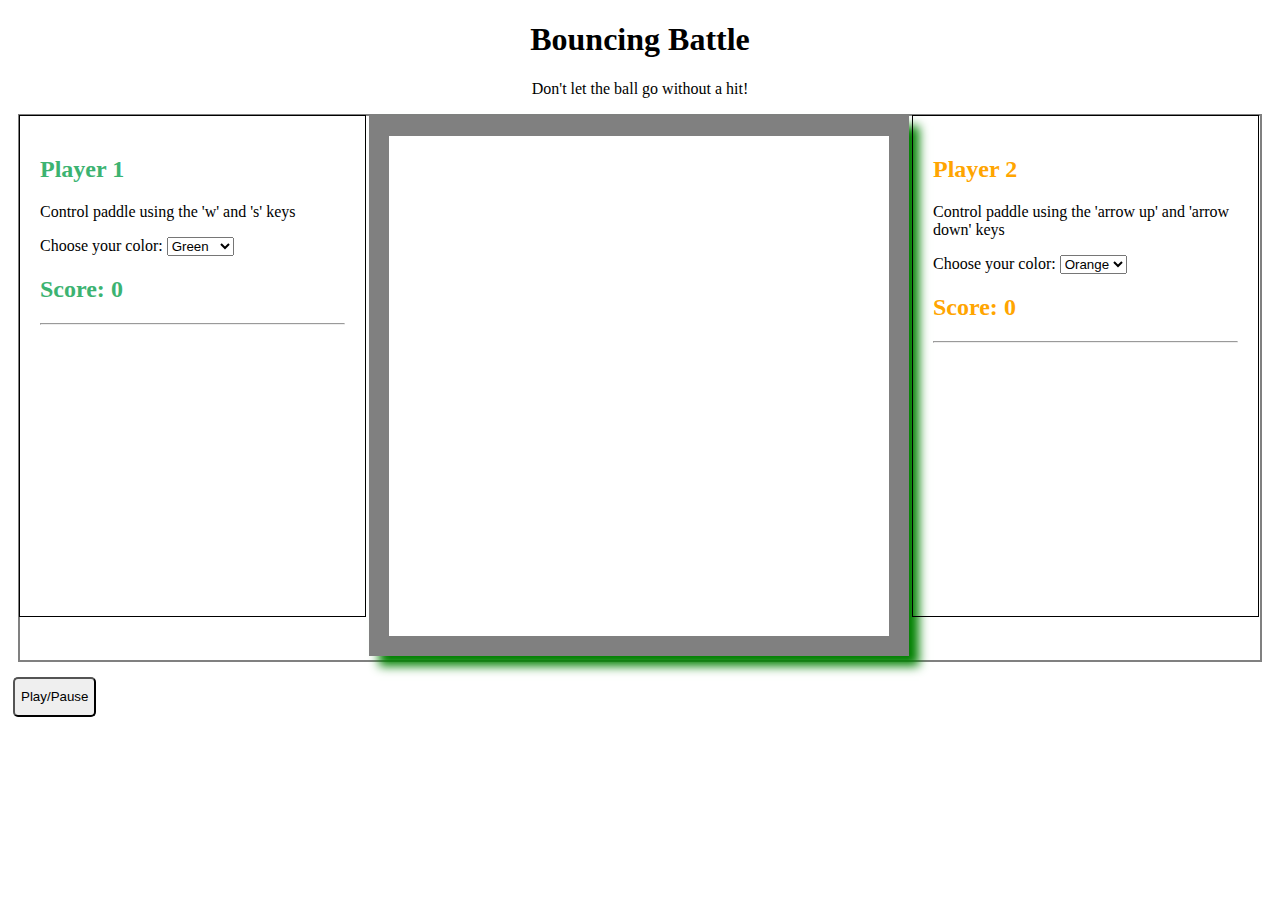
==== projects/Bouncing Battle/index.html @ dc201821 "add sound effect for player hitting ball" ====
<!DOCTYPE html>
<html lang="en"> 

<head>
  <title>Bouncing Battle</title>
  <meta charset="utf-8"/>
  <script src="js/script.js"></script>
  <link rel="stylesheet" href="css/style.css"> 
</head>

<body>
  <h1 class="center">Bouncing Battle</h1>
  <p class="center">Don't let the ball go without a hit!</p>
  <section id="gameSection">
  <div id="player1Div">
    <h2 class="p1Color">Player 1</h2>
    <p>Control paddle using the 'w' and 's' keys</p>
    <label for="paddle1ColorSelector">Choose your color:</label>
    <select id="paddle1ColorSelector">
      <option value="dodgerblue">Blue</option>
      <option value="mediumseagreen" selected>Green</option>
      <option value="violet">Purple</option>
      <option value="tomato">red</option>
      <option value="orange">Orange</option>
    </select>
    <h2 class="p1Color">Score: <span id="player1Score">0</span> </h2>
    <hr>
    <h1 class="p1Color" id="winStatus1"></h1>
  </div>
    <div id="canvasDiv">
      <canvas id="gameCanvas" width="500" height="500"></canvas>
    </div>
    
    <div id="player2Div">
      <h2 class="p2Color">Player 2</h2>
      <p>Control paddle using the 'arrow up' and 'arrow down' keys</p>
      <label for="paddle2ColorSelector">Choose your color:</label>
      <select id="paddle2ColorSelector">
        <option value="dodgerblue">Blue</option>
        <option value="mediumseagreen">Green</option>
        <option value="violet">Purple</option>
        <option value="tomato">red</option>
        <option value="orange" selected>Orange</option>
      </select>
      <h2 class="p2Color">Score: <span id="player2Score">0</span> </h2>
      <hr>
      <h1 class="p2Color" id="winStatus2"></h1>
    </div>
  </section>
  <section id="controlSection">
    <button id="playPauseButton">Play/Pause</button>
  </section>
  <audio id="gameOverSound" src="assets/gameOverSound.mp3"></audio>
  <audio id="obstacleSound" src="assets/obstacleSound.wav"></audio>
  <audio id="powerUpSound" src="assets/powerUpSound.wav"></audio>
  <audio id="player1Sound" src="assets/player1Sound.ogg"></audio>
  <audio id="player2Sound" src="assets/player2Sound.ogg"></audio>
</body>

</html>
---- projects/Bouncing Battle/css/style.css ----
#gameSection{
  border:2px solid grey;
  margin:10px;
}

.p1Color{
  color: mediumseagreen;
}

.p2Color{
  color: orange;
}

.center{
  text-align: center;
}

#player1Div, #player2Div {
  box-sizing:border-box;
  outline: 1px solid black;
  width: calc(50% - 275px);
  height: 500px;
  padding:20px;
}

canvas{
  border:20px solid grey;
  box-shadow: 10px 10px 10px green;
}

#canvasDiv, #player1Div, #player2Div{
  display: inline-block;
  vertical-align: top;
}

button{
  width: auto;
  height: 40px;
  border-radius: 5px;
  margin: 5px;
}

button:hover{
  background-color:green ;
}

button:active{
  color:white ;
}
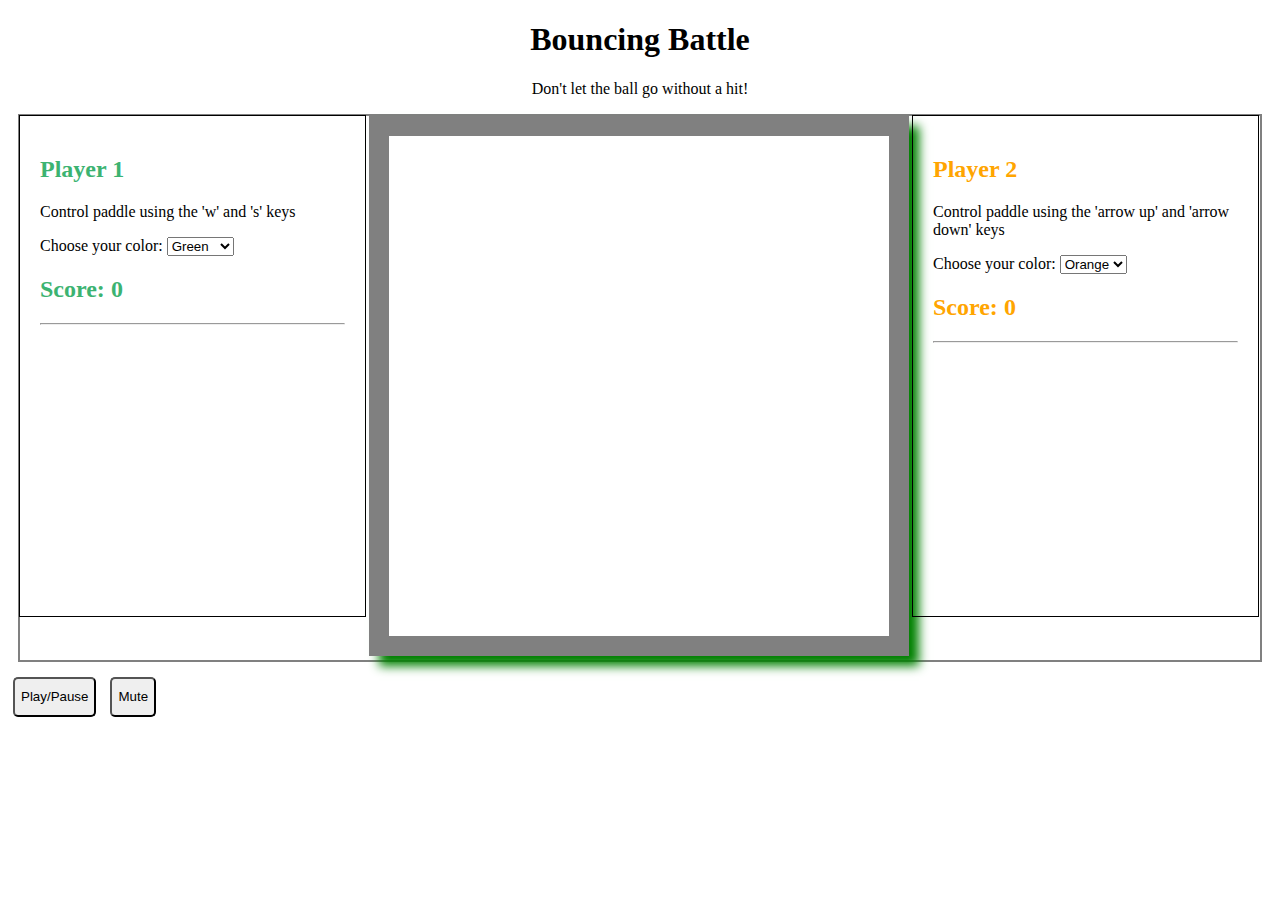
==== commit 9dc7da81: "change implementation of background music auto replay" ====
--- a/projects/Bouncing Battle/index.html
+++ b/projects/Bouncing Battle/index.html
@@ -11,22 +11,24 @@
 <body>
   <h1 class="center">Bouncing Battle</h1>
   <p class="center">Don't let the ball go without a hit!</p>
+
   <section id="gameSection">
-  <div id="player1Div">
-    <h2 class="p1Color">Player 1</h2>
-    <p>Control paddle using the 'w' and 's' keys</p>
-    <label for="paddle1ColorSelector">Choose your color:</label>
-    <select id="paddle1ColorSelector">
-      <option value="dodgerblue">Blue</option>
-      <option value="mediumseagreen" selected>Green</option>
-      <option value="violet">Purple</option>
-      <option value="tomato">red</option>
-      <option value="orange">Orange</option>
-    </select>
-    <h2 class="p1Color">Score: <span id="player1Score">0</span> </h2>
-    <hr>
-    <h1 class="p1Color" id="winStatus1"></h1>
-  </div>
+    <div id="player1Div">
+      <h2 class="p1Color">Player 1</h2>
+      <p>Control paddle using the 'w' and 's' keys</p>
+      <label for="paddle1ColorSelector">Choose your color:</label>
+      <select id="paddle1ColorSelector">
+        <option value="dodgerblue">Blue</option>
+        <option value="mediumseagreen" selected>Green</option>
+        <option value="violet">Purple</option>
+        <option value="tomato">red</option>
+        <option value="orange">Orange</option>
+      </select>
+      <h2 class="p1Color">Score: <span id="player1Score">0</span> </h2>
+      <hr>
+      <h1 class="p1Color" id="winStatus1"></h1>
+    </div>
+
     <div id="canvasDiv">
       <canvas id="gameCanvas" width="500" height="500"></canvas>
     </div>
@@ -47,14 +49,21 @@
       <h1 class="p2Color" id="winStatus2"></h1>
     </div>
   </section>
-  <section id="controlSection">
+
+  <section>
     <button id="playPauseButton">Play/Pause</button>
+    <button id="muteButton">Mute</button>
   </section>
-  <audio id="gameOverSound" src="assets/gameOverSound.mp3"></audio>
-  <audio id="obstacleSound" src="assets/obstacleSound.wav"></audio>
-  <audio id="powerUpSound" src="assets/powerUpSound.wav"></audio>
-  <audio id="player1Sound" src="assets/player1Sound.ogg"></audio>
-  <audio id="player2Sound" src="assets/player2Sound.ogg"></audio>
+
+  <section>
+    <audio id="gameOverSound" src="assets/gameOverSound.mp3"></audio>
+    <audio id="obstacleSound" src="assets/obstacleSound.wav"></audio>
+    <audio id="powerUpSound" src="assets/powerUpSound.wav"></audio>
+    <audio id="player1Sound" src="assets/player1Sound.ogg"></audio>
+    <audio id="player2Sound" src="assets/player2Sound.ogg"></audio>
+    <audio id="missSound" src="assets/missSound.wav"></audio>
+    <audio id="backgroundMusic" src="assets/backgroundMusic.mp3" loop></audio>
+  </section>
 </body>
 
 </html>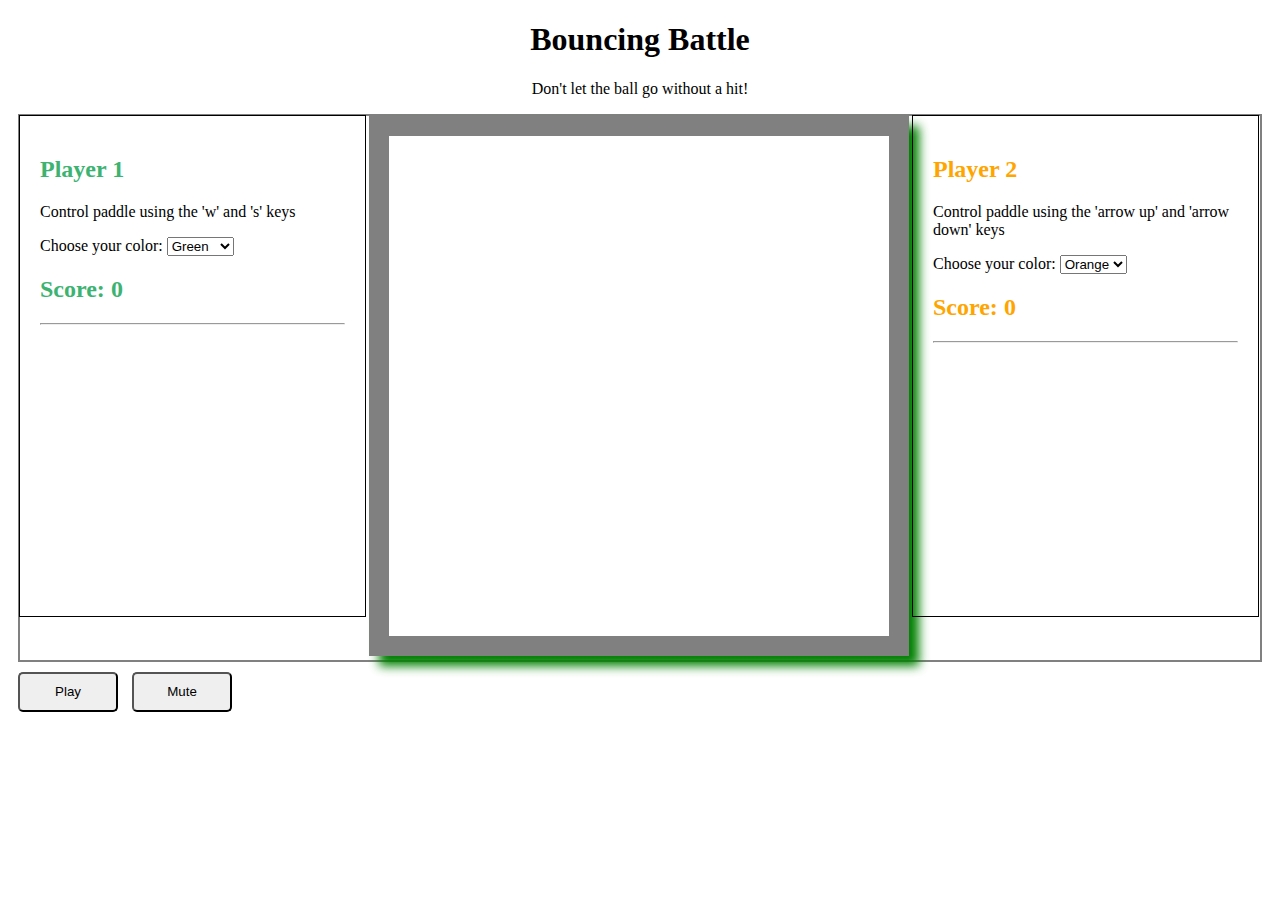
==== commit 3320909a: "Change implementation of play/pause button" ====
--- a/projects/Bouncing Battle/index.html
+++ b/projects/Bouncing Battle/index.html
@@ -51,7 +51,7 @@
   </section>
 
   <section>
-    <button id="playPauseButton">Play/Pause</button>
+    <button id="playPauseButton">Play</button>
     <button id="muteButton">Mute</button>
   </section>
 
@@ -59,8 +59,7 @@
     <audio id="gameOverSound" src="assets/gameOverSound.mp3"></audio>
     <audio id="obstacleSound" src="assets/obstacleSound.wav"></audio>
     <audio id="powerUpSound" src="assets/powerUpSound.wav"></audio>
-    <audio id="player1Sound" src="assets/player1Sound.ogg"></audio>
-    <audio id="player2Sound" src="assets/player2Sound.ogg"></audio>
+    <audio id="playerSound" src="assets/playerSound.mp3"></audio>
     <audio id="missSound" src="assets/missSound.wav"></audio>
     <audio id="backgroundMusic" src="assets/backgroundMusic.mp3" loop></audio>
   </section>
--- a/projects/Bouncing Battle/css/style.css
+++ b/projects/Bouncing Battle/css/style.css
@@ -34,10 +34,10 @@
 }
 
 button{
-  width: auto;
+  width: 100px;
   height: 40px;
   border-radius: 5px;
-  margin: 5px;
+  margin-left: 10px;
 }
 
 button:hover{
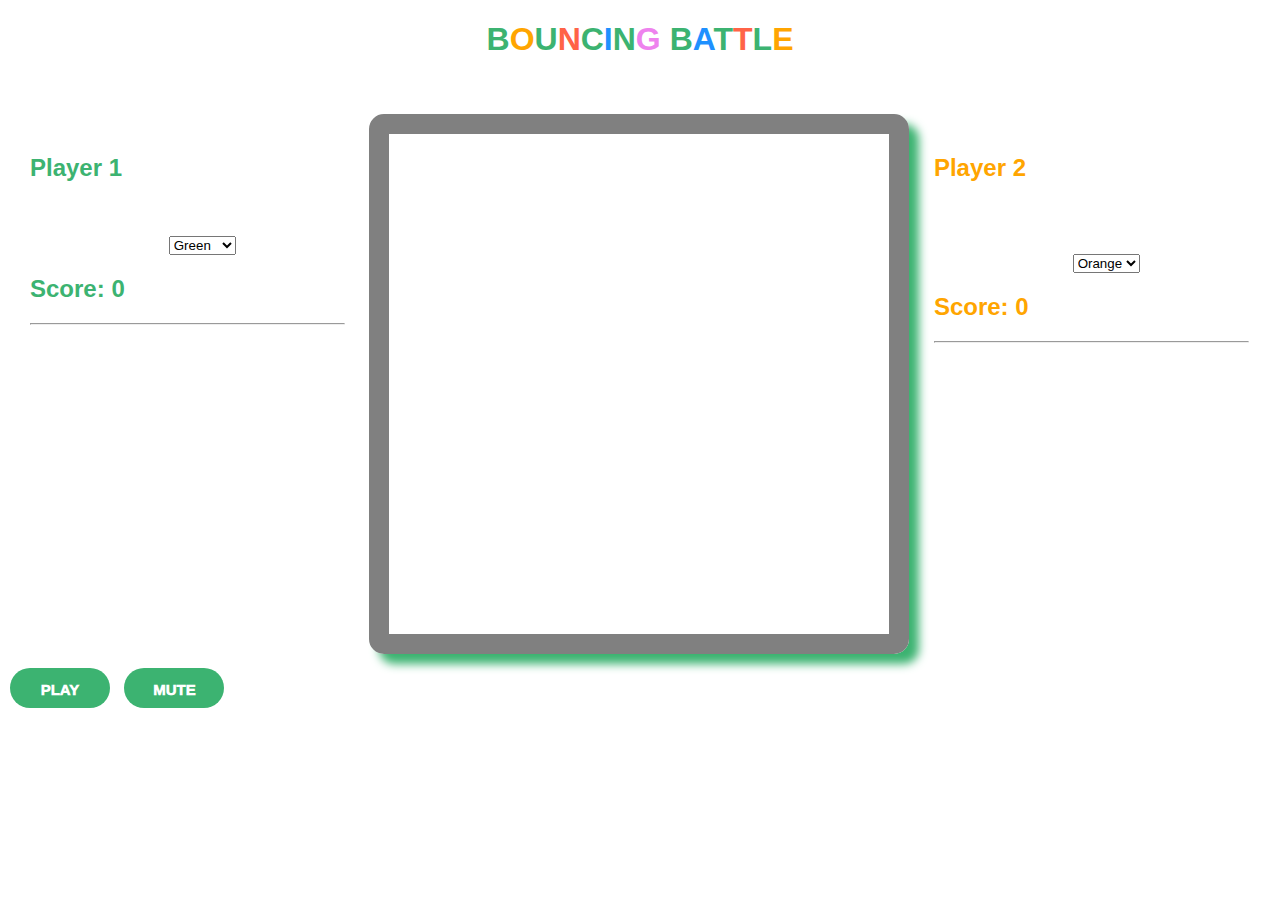
==== commit acce13fb: "add CSS styling" ====
--- a/projects/Bouncing Battle/index.html
+++ b/projects/Bouncing Battle/index.html
@@ -9,15 +9,15 @@
 </head>
 
 <body>
-  <h1 class="center">Bouncing Battle</h1>
+  <h1 class="center">B<span class=orange>O</span>U<span class=red>N</span>C<span class=blue>I</span>N<span class=purple>G </span>B<span class=blue>A</span>T<span class=red>T</span>L<span class=orange>E</span></h1>
   <p class="center">Don't let the ball go without a hit!</p>
 
   <section id="gameSection">
     <div id="player1Div">
       <h2 class="p1Color">Player 1</h2>
       <p>Control paddle using the 'w' and 's' keys</p>
-      <label for="paddle1ColorSelector">Choose your color:</label>
-      <select id="paddle1ColorSelector">
+      <label for="player1ColorSelector">Choose your color:</label>
+      <select id="player1ColorSelector">
         <option value="dodgerblue">Blue</option>
         <option value="mediumseagreen" selected>Green</option>
         <option value="violet">Purple</option>
@@ -36,8 +36,8 @@
     <div id="player2Div">
       <h2 class="p2Color">Player 2</h2>
       <p>Control paddle using the 'arrow up' and 'arrow down' keys</p>
-      <label for="paddle2ColorSelector">Choose your color:</label>
-      <select id="paddle2ColorSelector">
+      <label for="player2ColorSelector">Choose your color:</label>
+      <select id="player2ColorSelector">
         <option value="dodgerblue">Blue</option>
         <option value="mediumseagreen">Green</option>
         <option value="violet">Purple</option>
@@ -51,8 +51,8 @@
   </section>
 
   <section>
-    <button id="playPauseButton">Play</button>
-    <button id="muteButton">Mute</button>
+    <button id="playPauseButton">PLAY</button>
+    <button id="muteButton">MUTE</button>
   </section>
 
   <section>
--- a/projects/Bouncing Battle/css/style.css
+++ b/projects/Bouncing Battle/css/style.css
@@ -1,5 +1,4 @@
 #gameSection{
-  border:2px solid grey;
   margin:10px;
 }
 
@@ -17,7 +16,6 @@
 
 #player1Div, #player2Div {
   box-sizing:border-box;
-  outline: 1px solid black;
   width: calc(50% - 275px);
   height: 500px;
   padding:20px;
@@ -25,7 +23,9 @@
 
 canvas{
   border:20px solid grey;
-  box-shadow: 10px 10px 10px green;
+  border-radius: 15px;
+  box-shadow: 10px 10px 10px mediumseagreen;
+  background-color: transparent;
 }
 
 #canvasDiv, #player1Div, #player2Div{
@@ -36,14 +36,51 @@
 button{
   width: 100px;
   height: 40px;
-  border-radius: 5px;
+  border-radius: 20px;
   margin-left: 10px;
+  background-color:mediumseagreen;
+  color:white;
+  border: solid transparent;
+  cursor: pointer;
+  border-width:4px 0 0;
+  font-size: 15px;
+  font-weight: 1000;
 }
 
 button:hover{
-  background-color:green ;
+  background-color:mediumspringgreen;
+  color:green;
+  transform: scale(1.1) rotate(-2deg);
 }
 
 button:active{
-  color:white ;
+  border-width:0 0 4px;
 }
+
+body {
+  background-image: url('../assets/backgroundImage.jpg');
+  background-size: cover;
+  margin: 0;
+  color:white;
+  font-family: sans-serif;
+}
+
+h1{
+  color:mediumseagreen;
+}
+
+.orange{
+  color:orange;
+}
+
+.red{
+  color:tomato;
+}
+
+.blue{
+  color:dodgerblue;
+}
+
+.purple{
+  color:violet;
+}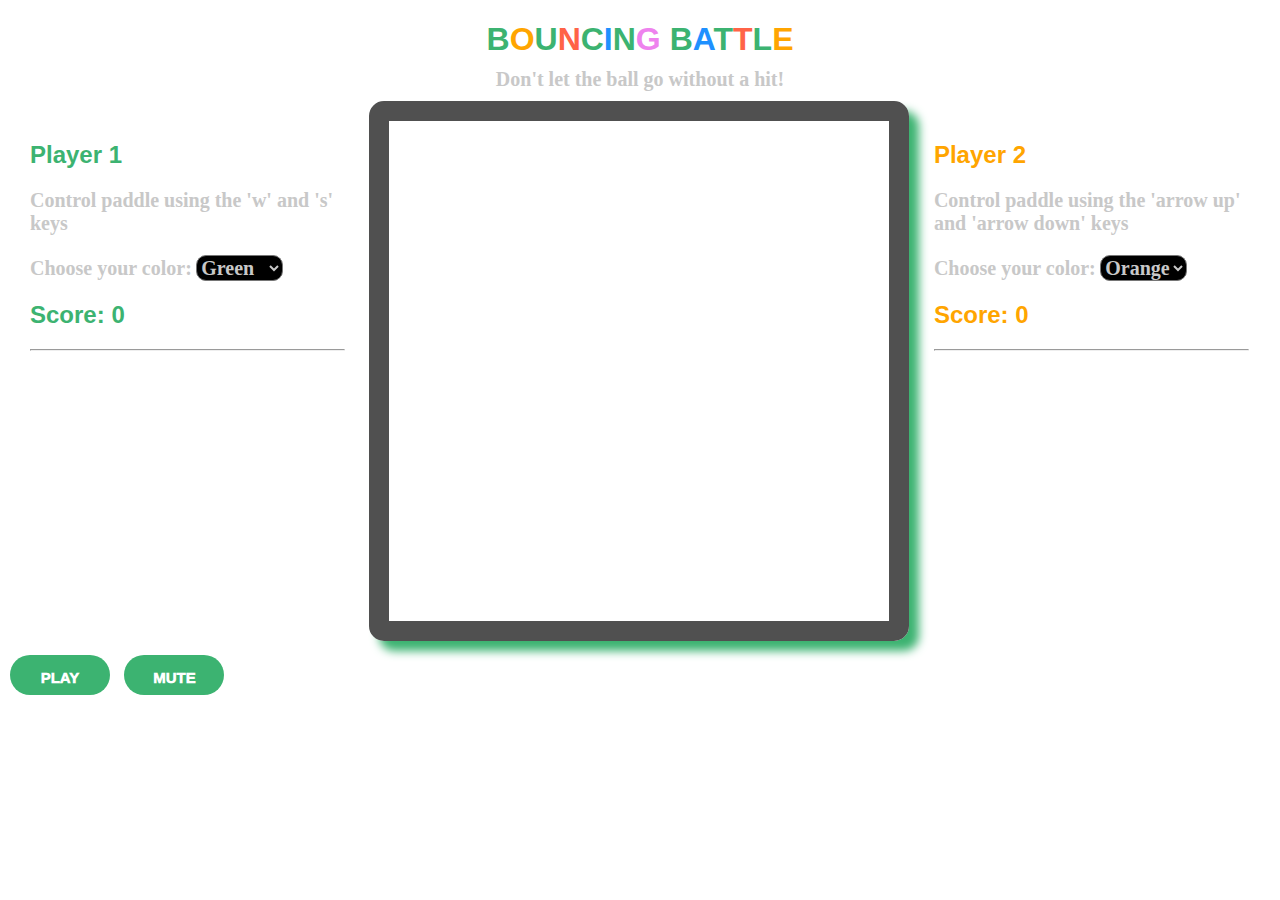
==== commit a6197d4b: "add CSS styling" ====
--- a/projects/Bouncing Battle/index.html
+++ b/projects/Bouncing Battle/index.html
@@ -9,7 +9,7 @@
 </head>
 
 <body>
-  <h1 class="center">B<span class=orange>O</span>U<span class=red>N</span>C<span class=blue>I</span>N<span class=purple>G </span>B<span class=blue>A</span>T<span class=red>T</span>L<span class=orange>E</span></h1>
+  <h1 class="center"><span class="green">B</span><span class=orange>O</span><span class="green">U</span><span class=red>N</span><span class="green">C</span><span class=blue>I</span><span class="green">N</span><span class=purple>G </span><span class="green">B</span><span class=blue>A</span><span class="green">T</span><span class=red>T</span><span class="green">L</span><span class=orange>E</span></h1>
   <p class="center">Don't let the ball go without a hit!</p>
 
   <section id="gameSection">
@@ -18,11 +18,11 @@
       <p>Control paddle using the 'w' and 's' keys</p>
       <label for="player1ColorSelector">Choose your color:</label>
       <select id="player1ColorSelector">
-        <option value="dodgerblue">Blue</option>
-        <option value="mediumseagreen" selected>Green</option>
-        <option value="violet">Purple</option>
-        <option value="tomato">red</option>
-        <option value="orange">Orange</option>
+        <option value="dodgerblue" class="blue">Blue</option>
+        <option value="mediumseagreen" class="green" selected>Green</option>
+        <option value="violet" class="purple">Purple</option>
+        <option value="tomato" class="red">red</option>
+        <option value="orange" class="orange">Orange</option>
       </select>
       <h2 class="p1Color">Score: <span id="player1Score">0</span> </h2>
       <hr>
@@ -38,11 +38,11 @@
       <p>Control paddle using the 'arrow up' and 'arrow down' keys</p>
       <label for="player2ColorSelector">Choose your color:</label>
       <select id="player2ColorSelector">
-        <option value="dodgerblue">Blue</option>
-        <option value="mediumseagreen">Green</option>
-        <option value="violet">Purple</option>
-        <option value="tomato">red</option>
-        <option value="orange" selected>Orange</option>
+        <option value="dodgerblue" class="blue">Blue</option>
+        <option value="mediumseagreen" class="green">Green</option>
+        <option value="violet" class="purple">Purple</option>
+        <option value="tomato" class="red">red</option>
+        <option value="orange" class="orange" selected>Orange</option>
       </select>
       <h2 class="p2Color">Score: <span id="player2Score">0</span> </h2>
       <hr>
--- a/projects/Bouncing Battle/css/style.css
+++ b/projects/Bouncing Battle/css/style.css
@@ -14,6 +14,15 @@
   text-align: center;
 }
 
+h1.center{
+  margin-bottom: 0em;
+}
+
+p.center{
+  margin-top:0.5em ;
+  margin-bottom:0.5em ;
+}
+
 #player1Div, #player2Div {
   box-sizing:border-box;
   width: calc(50% - 275px);
@@ -22,7 +31,7 @@
 }
 
 canvas{
-  border:20px solid grey;
+  border:20px solid #505050;
   border-radius: 15px;
   box-shadow: 10px 10px 10px mediumseagreen;
   background-color: transparent;
@@ -61,11 +70,11 @@
   background-image: url('../assets/backgroundImage.jpg');
   background-size: cover;
   margin: 0;
-  color:white;
+  color:black;
   font-family: sans-serif;
 }
 
-h1{
+.green{
   color:mediumseagreen;
 }
 
@@ -83,4 +92,17 @@
 
 .purple{
   color:violet;
+}
+
+p,label,select{
+  font-size: 20px;
+  color:#c8c8c8;
+  font-weight: 700;
+  font-family:cursive;
+}
+
+select{
+  background-color:black;
+  border-radius: 10px;
+  cursor:pointer;
 }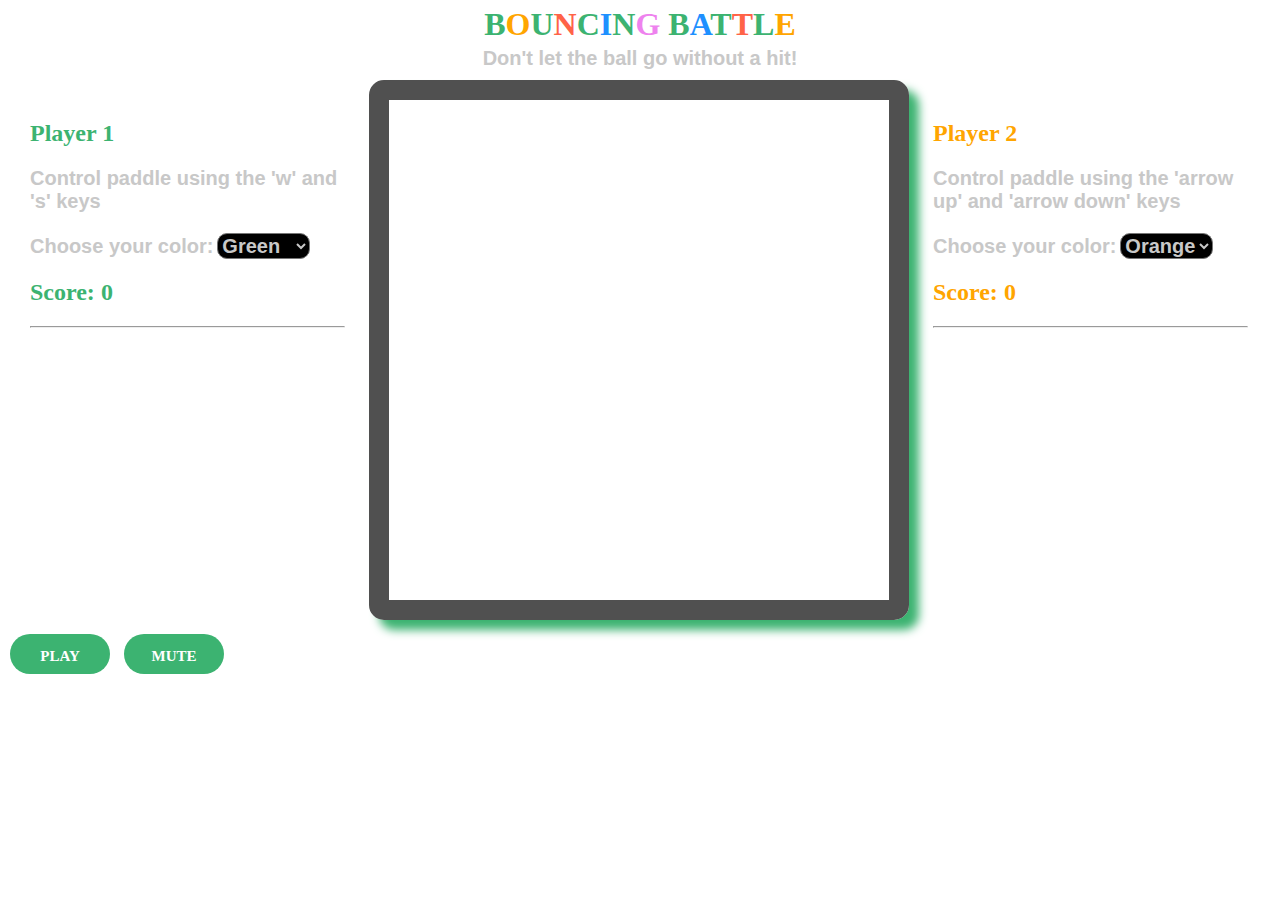
==== commit 4330a0a4: "implement replay feature" ====
--- a/projects/Bouncing Battle/index.html
+++ b/projects/Bouncing Battle/index.html
@@ -26,7 +26,7 @@
       </select>
       <h2 class="p1Color">Score: <span id="player1Score">0</span> </h2>
       <hr>
-      <h1 class="p1Color" id="winStatus1"></h1>
+      <h1 class="p1Color center winStatus" id="winStatus1"></h1>
     </div>
 
     <div id="canvasDiv">
@@ -46,13 +46,14 @@
       </select>
       <h2 class="p2Color">Score: <span id="player2Score">0</span> </h2>
       <hr>
-      <h1 class="p2Color" id="winStatus2"></h1>
+      <h1 class="p2Color center winStatus" id="winStatus2"></h1>
     </div>
   </section>
 
   <section>
     <button id="playPauseButton">PLAY</button>
     <button id="muteButton">MUTE</button>
+    <div id="replayButtonDiv"></div>
   </section>
 
   <section>
--- a/projects/Bouncing Battle/css/style.css
+++ b/projects/Bouncing Battle/css/style.css
@@ -15,11 +15,12 @@
 }
 
 h1.center{
+  margin-top: 0.2em;
   margin-bottom: 0em;
 }
 
 p.center{
-  margin-top:0.5em ;
+  margin-top:0.2em ;
   margin-bottom:0.5em ;
 }
 
@@ -53,7 +54,8 @@
   cursor: pointer;
   border-width:4px 0 0;
   font-size: 15px;
-  font-weight: 1000;
+  font-weight: bolder;
+  font-family: cursive;
 }
 
 button:hover{
@@ -70,8 +72,7 @@
   background-image: url('../assets/backgroundImage.jpg');
   background-size: cover;
   margin: 0;
-  color:black;
-  font-family: sans-serif;
+  font-family: cursive;
 }
 
 .green{
@@ -98,11 +99,20 @@
   font-size: 20px;
   color:#c8c8c8;
   font-weight: 700;
-  font-family:cursive;
+  font-family:sans-serif;
 }
 
 select{
   background-color:black;
   border-radius: 10px;
   cursor:pointer;
+}
+
+.winStatus{
+  font-family: sans-serif;
+  font-size: 50px;
+}
+
+#replayButtonDiv{
+  display: inline;
 }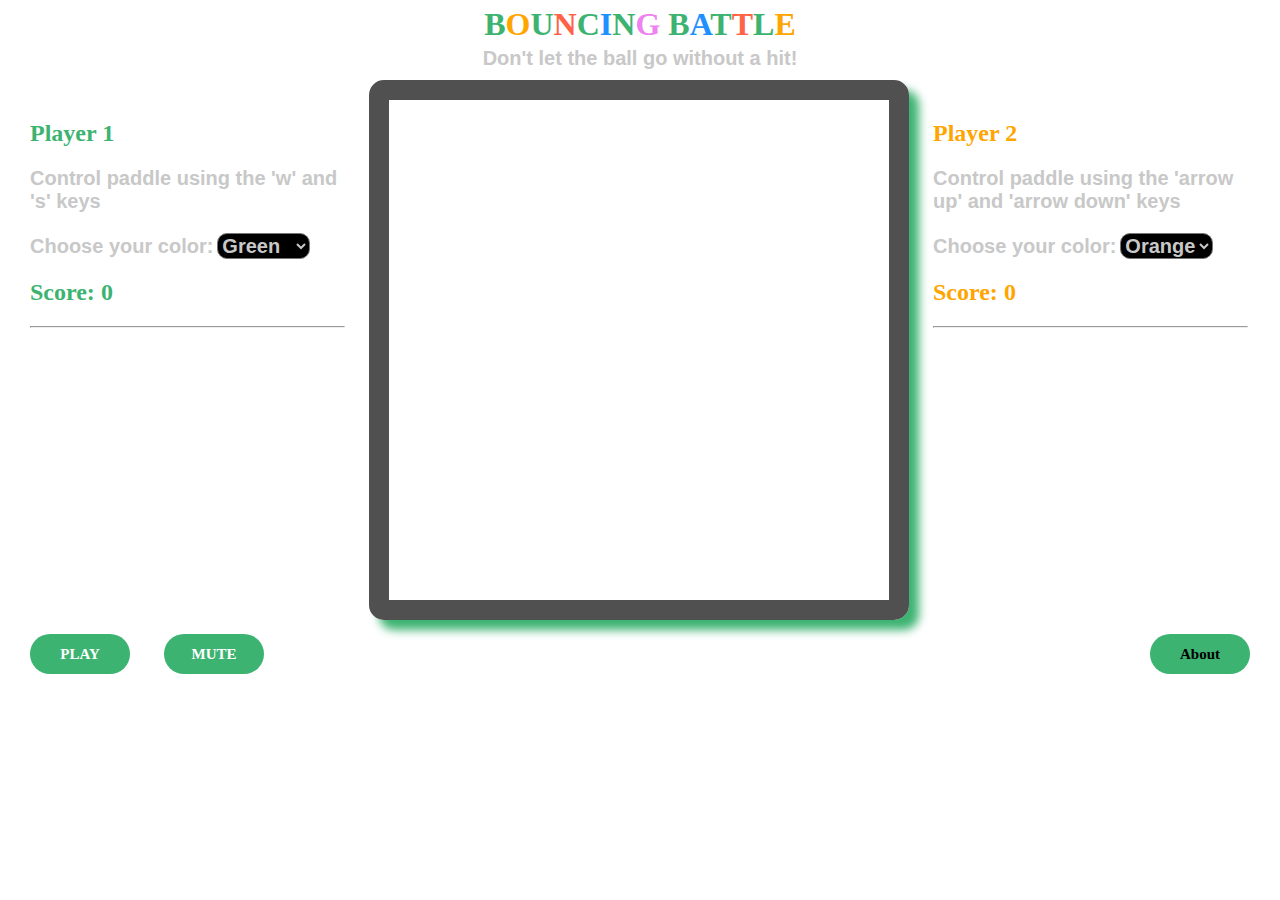
==== commit ce907a5d: "implement "pause" for powerUp setTimeout so powerUps are retained during game pause, add "about" top" ====
--- a/projects/Bouncing Battle/index.html
+++ b/projects/Bouncing Battle/index.html
@@ -9,61 +9,71 @@
 </head>
 
 <body>
-  <h1 class="center"><span class="green">B</span><span class=orange>O</span><span class="green">U</span><span class=red>N</span><span class="green">C</span><span class=blue>I</span><span class="green">N</span><span class=purple>G </span><span class="green">B</span><span class=blue>A</span><span class="green">T</span><span class=red>T</span><span class="green">L</span><span class=orange>E</span></h1>
-  <p class="center">Don't let the ball go without a hit!</p>
+  <header>
+    <h1 class="center"><span class="green">B</span><span class=orange>O</span><span class="green">U</span><span class=red>N</span><span class="green">C</span><span class=blue>I</span><span class="green">N</span><span class=purple>G </span><span class="green">B</span><span class=blue>A</span><span class="green">T</span><span class=red>T</span><span class="green">L</span><span class=orange>E</span></h1>
+    <p class="center">Don't let the ball go without a hit!</p>
+  </header>
 
-  <section id="gameSection">
-    <div id="player1Div">
-      <h2 class="p1Color">Player 1</h2>
-      <p>Control paddle using the 'w' and 's' keys</p>
-      <label for="player1ColorSelector">Choose your color:</label>
-      <select id="player1ColorSelector">
-        <option value="dodgerblue" class="blue">Blue</option>
-        <option value="mediumseagreen" class="green" selected>Green</option>
-        <option value="violet" class="purple">Purple</option>
-        <option value="tomato" class="red">red</option>
-        <option value="orange" class="orange">Orange</option>
-      </select>
-      <h2 class="p1Color">Score: <span id="player1Score">0</span> </h2>
-      <hr>
-      <h1 class="p1Color center winStatus" id="winStatus1"></h1>
-    </div>
+  <main>
+    <section id="gameSection">
+      <div id="player1Div">
+        <h2 class="p1Color">Player 1</h2>
+        <p>Control paddle using the 'w' and 's' keys</p>
+        <label for="player1ColorSelector">Choose your color:</label>
+        <select id="player1ColorSelector">
+          <option value="dodgerblue" class="blue">Blue</option>
+          <option value="mediumseagreen" class="green" selected>Green</option>
+          <option value="violet" class="purple">Purple</option>
+          <option value="tomato" class="red">red</option>
+          <option value="orange" class="orange">Orange</option>
+        </select>
+        <h2 class="p1Color">Score: <span id="player1Score">0</span> </h2>
+        <hr>
+        <h1 class="p1Color center winStatus" id="winStatus1"></h1>
+      </div>
 
-    <div id="canvasDiv">
-      <canvas id="gameCanvas" width="500" height="500"></canvas>
-    </div>
-    
-    <div id="player2Div">
-      <h2 class="p2Color">Player 2</h2>
-      <p>Control paddle using the 'arrow up' and 'arrow down' keys</p>
-      <label for="player2ColorSelector">Choose your color:</label>
-      <select id="player2ColorSelector">
-        <option value="dodgerblue" class="blue">Blue</option>
-        <option value="mediumseagreen" class="green">Green</option>
-        <option value="violet" class="purple">Purple</option>
-        <option value="tomato" class="red">red</option>
-        <option value="orange" class="orange" selected>Orange</option>
-      </select>
-      <h2 class="p2Color">Score: <span id="player2Score">0</span> </h2>
-      <hr>
-      <h1 class="p2Color center winStatus" id="winStatus2"></h1>
-    </div>
-  </section>
+      <div id="canvasDiv">
+        <canvas id="gameCanvas" width="500" height="500"></canvas>
+      </div>
+      
+      <div id="player2Div">
+        <h2 class="p2Color">Player 2</h2>
+        <p>Control paddle using the 'arrow up' and 'arrow down' keys</p>
+        <label for="player2ColorSelector">Choose your color:</label>
+        <select id="player2ColorSelector">
+          <option value="dodgerblue" class="blue">Blue</option>
+          <option value="mediumseagreen" class="green">Green</option>
+          <option value="violet" class="purple">Purple</option>
+          <option value="tomato" class="red">red</option>
+          <option value="orange" class="orange" selected>Orange</option>
+        </select>
+        <h2 class="p2Color">Score: <span id="player2Score">0</span> </h2>
+        <hr>
+        <h1 class="p2Color center winStatus" id="winStatus2"></h1>
+      </div>
+    </section>
 
-  <section>
-    <button id="playPauseButton">PLAY</button>
-    <button id="muteButton">MUTE</button>
-    <div id="replayButtonDiv"></div>
-  </section>
+    <section id="buttonSection">
+      <button id="playPauseButton">PLAY</button>
+      <button id="muteButton">MUTE</button>
+      <div id="replayButtonDiv"></div>
+      <div class="dropdown">
+         <button class="dropdownButton">About</button>
+         <div class="dropdownContent">
+            <br><br>Hello, I'm ari! <br><br><br><br>fggg<br>fgfg<br>gfgf<br>fgfgf<br>gffgfgfgfg<br>fgffgfg<br>fgffffffffffffffffffffffffffffffffgfg<br>fgfgfg<br>fggfg<a href="">link</a>fgfg<br>r
+         </div>
+      </div>
+    </section>
 
-  <section>
-    <audio id="gameOverSound" src="assets/gameOverSound.mp3"></audio>
-    <audio id="obstacleSound" src="assets/obstacleSound.wav"></audio>
-    <audio id="powerUpSound" src="assets/powerUpSound.wav"></audio>
-    <audio id="playerSound" src="assets/playerSound.mp3"></audio>
-    <audio id="missSound" src="assets/missSound.wav"></audio>
-    <audio id="backgroundMusic" src="assets/backgroundMusic.mp3" loop></audio>
-  </section>
+    <section>
+      <audio id="gameOverSound" src="assets/gameOverSound.mp3"></audio>
+      <audio id="obstacleSound" src="assets/obstacleSound.wav"></audio>
+      <audio id="powerUpSound" src="assets/powerUpSound.wav"></audio>
+      <audio id="playerSound" src="assets/playerSound.mp3"></audio>
+      <audio id="missSound" src="assets/missSound.wav"></audio>
+      <audio id="backgroundMusic" src="assets/backgroundMusic.mp3" loop></audio>
+    </section>
+  </main>
 </body>
 
 </html>--- a/projects/Bouncing Battle/css/style.css
+++ b/projects/Bouncing Battle/css/style.css
@@ -43,16 +43,20 @@
   vertical-align: top;
 }
 
+
+#buttonSection{
+  margin: 0 0 0 30px;
+}
+
 button{
   width: 100px;
   height: 40px;
   border-radius: 20px;
-  margin-left: 10px;
+  margin-right: 30px;
   background-color:mediumseagreen;
   color:white;
   border: solid transparent;
   cursor: pointer;
-  border-width:4px 0 0;
   font-size: 15px;
   font-weight: bolder;
   font-family: cursive;
@@ -65,7 +69,7 @@
 }
 
 button:active{
-  border-width:0 0 4px;
+  transform: scale(1.2) rotate(-2deg);  
 }
 
 body {
@@ -114,5 +118,53 @@
 }
 
 #replayButtonDiv{
-  display: inline;
+  display: inline-block;
+}
+
+.dropdown {
+  position: relative;
+  display: inline-block;
+  float: right;
+}
+
+.dropdownButton {
+  background-color:mediumseagreen; /*#4CAF50;*/
+  border: none;
+  color:black;
+}
+
+.dropdownButton:hover {
+  color:orange;
+  background-color:#4CAF50;
+  transform: scale(1);
+}
+
+.dropdownButton:active {
+  transform: scale(1.1);
+}
+
+.dropdownContent {
+  display: none;
+  position: absolute;
+  bottom: 40px;
+  right:0px;
+  color: #f9f9f9;
+  background-color: rgba(0, 0, 0, 0.8);
+  box-shadow: -8px -8px 10px 5px rgba(0, 0, 0, 0.5);
+  min-width: 130px;
+  max-width: 300px;
+  overflow-x: auto;
+  min-height: 130px;
+  max-height: 300px;
+  overflow-y: auto;
+}
+
+.dropdownContent a {
+  color: black;
+  padding: 12px 16px;
+  display: block;
+}
+
+.dropdownContent a:hover {
+  background-color: #f1f1f1;
 }